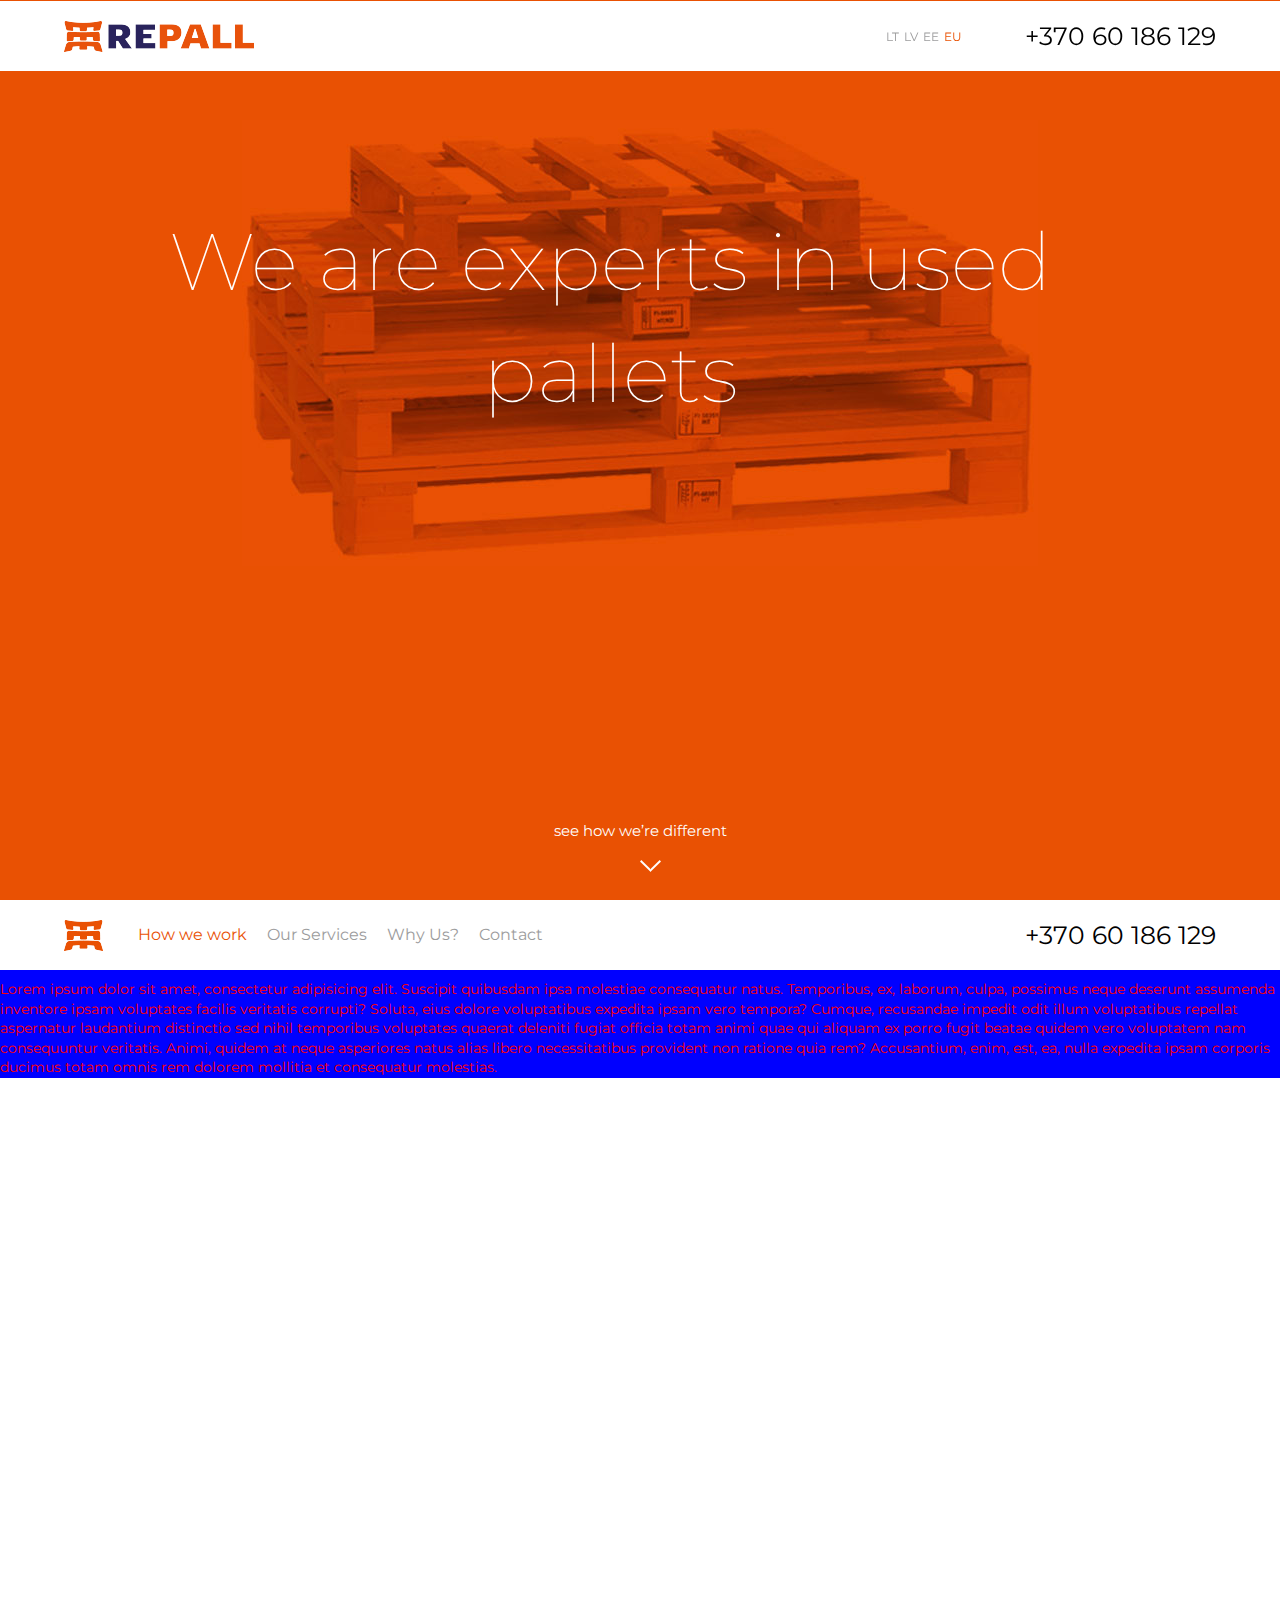
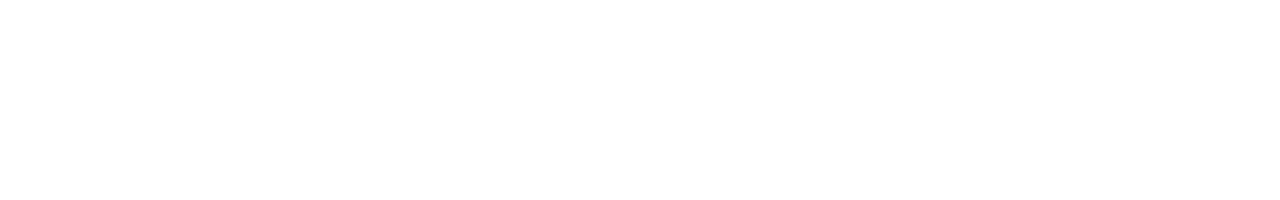
==== 1.html @ 40c505a0 "01" ====
<!DOCTYPE html>
<!--[if lte IE 8]><html class="lteie8"><![endif]-->
<!--[if gt IE 8]><!--><html><!--<![endif]-->
<head>
	<meta charset="utf-8">
	<title>repall</title>
	<!--[if lt IE 9]>
		<script src="js/vendor/html5shiv.js"></script>
	<![endif]-->
	<meta name="viewport" content="width=device-width">
	<link rel="stylesheet" media="screen" href="css/screen.css">
	<link href='http://fonts.googleapis.com/css?family=Montserrat' rel='stylesheet' type='text/css'>
</head>
<body>
	<header class="header">
		<div class="header-i">
			<a href="#js-experts" class="logo"></a>
			<div class="header__right">
				<div class="phone">+370 60 186 129</div>
				<ul class="lang">
					<li><a href="#">LT</a></li>
					<li><a href="#">LV</a></li>
					<li><a href="#">EE</a></li>
					<li><a href="#" class="is-active">EU</a></li>
				</ul> 
			</div>
		</div>
	</header>

	<!-- BEGIN out -->
	<div class="out">
		<section id="js-experts" class="is-slide slide1">
			<div class="wrap">
				<div class="wrap__in">
						<div class="wrap__in-media">
							<h1 class="h1">We are experts in used <br> pallets</h1>
							<img src="img/1.jpg" alt="">
						</div>
				</div>
				<a href="#js-work" class="slide-next">see how we’re different <i class="i-arr"></i></a>
			</div>
		</section>
				<section id="js-work" class="is-slide slide2">
					<div class="footer">
						<div class="footer-i">
							<div class="logo-wrap">
								<a href="#js-experts" class="logo"></a>
							</div>
							<ul class="nav">
								<li class="is-active"><a href="#js-work">How we work</a></li>
								<li><a href="#js-services">Our Services</a></li>
								<li><a href="#js-why">Why Us?</a></li>
								<li><a href="#js-contact">Contact</a></li>
							</ul>
							<div class="header__right">
								<div class="phone">+370 60 186 129</div>
							</div>
						</div>
					</div>
				  <div class="wrap" style="color: red; padding-top: 80px; background: blue;">
			  		Lorem ipsum dolor sit amet, consectetur adipisicing elit. Suscipit quibusdam ipsa molestiae consequatur natus. Temporibus, ex, laborum, culpa, possimus neque deserunt assumenda inventore ipsam voluptates facilis veritatis corrupti? Soluta, eius dolore voluptatibus expedita ipsam vero tempora? Cumque, recusandae impedit odit illum voluptatibus repellat aspernatur laudantium distinctio sed nihil temporibus voluptates quaerat deleniti fugiat officia totam animi quae qui aliquam ex porro fugit beatae quidem vero voluptatem nam consequuntur veritatis. Animi, quidem at neque asperiores natus alias libero necessitatibus provident non ratione quia rem? Accusantium, enim, est, ea, nulla expedita ipsam corporis ducimus totam omnis rem dolorem mollitia et consequatur molestias.
				  </div>
				</section>
	</div>
	<!-- END out -->
	<script src="js/vendor/jquery.tools.min.js"></script> 
	<script src="js/vendor/jquery.mobile-1.4.0.min.js"></script>
	<script src="js/common.js"></script>
</body>
</html>
---- css/screen.css ----
* { margin: 0; padding: 0; }

.clearfix:after { display: block; visibility: hidden; clear: both; height: 0; content: ""; font-size: 0; line-height: 0; }

html, button, input, select, textarea { color: #222222; }

article, aside, details, figcaption, figure, footer, header, hgroup, main, nav, section, summary { display: block; }

audio, canvas, video { display: inline-block; }

audio, canvas, img, svg, video { vertical-align: middle; }

fieldset { border: 0; margin: 0; padding: 0; }

textarea { resize: vertical; overflow: auto; vertical-align: top; }

ul { list-style: none; }

table { border-collapse: collapse; border-spacing: 0; }

img { border: 0; }

@media only screen and (min-device-width: 320px) and (max-device-width: 480px) { * { -webkit-text-size-adjust: none; } }
audio:not([controls]) { display: none; height: 0; }

[hidden], template { display: none; }

a { background: transparent; }
a:focus { outline: thin dotted; }
a:active, a:hover { outline: 0; }

abbr[title] { border-bottom: 1px dotted; }

b, strong { font-weight: bold; }

dfn { font-style: italic; }

hr { -moz-box-sizing: content-box; box-sizing: content-box; height: 0; }

mark { background: yellow; color: black; }

code, kbd, pre, samp { font-family: monospace, serif; font-size: 1em; }

pre { white-space: pre-wrap; }

q { quotes: "\201C" "\201D" "\2018" "\2019"; }

small { font-size: 80%; }

sub, sup { font-size: 75%; line-height: 0; position: relative; vertical-align: baseline; }

sup { top: -0.5em; }

sub { bottom: -0.25em; }

svg:not(:root) { overflow: hidden; }

figure { margin: 0; }

fieldset { border: 1px solid silver; margin: 0 2px; padding: 0.35em 0.625em 0.75em; }

legend { border: 0; padding: 0; }

button, input, select, textarea { font-family: inherit; font-size: 100%; margin: 0; }

button, input { line-height: normal; }

button, select { text-transform: none; }

button, html input[type="button"], input[type="reset"], input[type="submit"] { -webkit-appearance: button; cursor: pointer; }

button[disabled], html input[disabled] { cursor: default; }

input[type="checkbox"], input[type="radio"] { box-sizing: border-box; padding: 0; }

input[type="search"] { -webkit-appearance: textfield; -moz-box-sizing: content-box; -webkit-box-sizing: content-box; box-sizing: content-box; }

input[type="search"]::-webkit-search-decoration { -webkit-appearance: none; }

button::-moz-focus-inner, input::-moz-focus-inner { border: 0; padding: 0; }

input[type="submit"]::-moz-focus-inner { padding: 0; border: 0; }

body { margin: 0; font-family: "Montserrat", sans-serif; font-weight: normal; line-height: 1.4; font-size: 14px; }

a { text-decoration: none; }
a:hover { text-decoration: none; }

.wrap { margin: 0 auto; }
.wrap .wrap__in { padding: 70px 0; }

.is-slide { color: white; }

.slide2 { position: relative; }

.slide3 { background: #f8f8f8; color: #323232; position: relative; }
.slide3 .h1 { color: #323232; }

.slide4 { background: #29235c; position: relative; }

.slide5 { background: #4b7e3e; color: #323232; position: relative; }
.slide5 .h1 { color: #323232; }

.h1 { margin-bottom: 30px; font-size: 30px; color: white; }

.ui-loader { display: none; }

.header { width: 100%; height: 70px; line-height: 70px; background: white; position: fixed; top: 0; left: 0; z-index: 2; }
.header .header-i { padding: 0 5%; *zoom: 1; }
.header .header-i:before, .header .header-i:after { content: ""; display: table; }
.header .header-i:after { clear: both; }
@media only screen and (max-width: 900px) { .header .header-i { padding: 0 3%; } }
@media only screen and (max-width: 490px) { .header .header-i .logo { background: url('../img/icons-s7c1165e5b5.png') 0 -743px no-repeat; width: 39px; height: 31px; } }

.header__right { overflow: hidden; *zoom: 1; }
.header__right:before, .header__right:after { content: ""; display: table; }
.header__right:after { clear: both; }
.header__right .lang { margin-right: 6%; float: right; *zoom: 1; }
.header__right .lang:before, .header__right .lang:after { content: ""; display: table; }
.header__right .lang:after { clear: both; }
@media only screen and (max-width: 900px) { .header__right .lang { margin-right: 3%; } }
.header__right .lang li { margin-right: 5px; float: left; }
.header__right .lang a { font-size: 12px; color: #9c9c9d; }
.header__right .lang a:hover { color: #fb6315; }
.header__right .lang a.is-active { color: #e95103; }

.nav { float: left; *zoom: 1; }
.nav:before, .nav:after { content: ""; display: table; }
.nav:after { clear: both; }
@media only screen and (max-width: 605px) { .nav { display: none; } }
.nav li { float: left; margin-right: 20px; }
@media only screen and (max-width: 800px) { .nav li { margin-right: 10px; } }
.nav .is-active a { color: #e95103; }
.nav a { color: #9c9c9d; font-size: 16px; }
.nav a:hover { color: #fb6315; }
@media only screen and (max-width: 800px) { .nav a { font-size: 14px; } }
@media only screen and (max-width: 650px) { .nav a { font-size: 12px; } }

.phone { float: right; font-size: 25px; color: black; }
@media only screen and (max-width: 900px) { .phone { font-size: 18px; } }
@media only screen and (max-width: 800px) { .phone { font-size: 16px; } }

.logo { background: url('../img/icons-s7c1165e5b5.png') 0 -64px no-repeat; width: 190px; height: 31px; margin-top: 20px; float: left; }

.footer { width: 100%; height: 70px; line-height: 70px; background: white; position: absolute; top: 0; z-index: 1666; }

.footer-i { padding: 0 5%; *zoom: 1; }
.footer-i:before, .footer-i:after { content: ""; display: table; }
.footer-i:after { clear: both; }
.footer-i .logo-wrap { margin-right: 35px; height: 71px; float: left; }
@media only screen and (max-width: 800px) { .footer-i .logo-wrap { margin-right: 15px; } }
.footer-i .logo { background: url('../img/icons-s7c1165e5b5.png') 0 -743px no-repeat; width: 39px; height: 31px; }
@media only screen and (max-width: 900px) { .footer-i { padding: 0 3%; } }
@media only screen and (max-width: 490px) { .footer-i .logo-wrap { width: auto; } }

.footer_fixed { position: fixed; }

.slide1 { background: #e95103; color: #d0ecf6; text-align: center; position: relative; min-height: 350px !important; }
.slide1 .wrap { width: 80%; height: 100%; margin: 0% 10% 0%; text-align: center; }
.slide1 .wrap__in { padding-top: 120px; position: relative; }
.slide1 .wrap__in img { max-width: 100%; max-height: 100%; }
.slide1 .h1 { font-weight: 100; font-size: 80px; position: absolute; top: 50%; margin-top: -112px; left: 50%; margin-left: -50%; }
@media only screen and (max-width: 900px) { .slide1 .h1 { margin-top: -84px; font-size: 60px; } }
@media only screen and (max-width: 600px) { .slide1 .h1 { margin-top: -61px; font-size: 40px; } }
@media only screen and (max-width: 490px) { .slide1 .h1 { margin-top: -39px; font-size: 28px; } }
@media only screen and (min-width: 1200px) and (max-width: 5000px) { .slide1 .h1 { margin-left: -471px; } }

.slide-next { width: 180px; height: 50px; position: absolute; bottom: 30px; left: 50%; margin-left: -90px; font-size: 15px; color: white; }
.slide-next .i-arr { position: absolute; left: 50%; top: 40px; }

@media only screen and (max-width: 600px) { .slide2 { display: none; } }

.slider { z-index: 1666; *zoom: 1; }
@media only screen and (max-width: 600px) { .slider { display: none; } }
.slider:before, .slider:after { content: ""; display: table; }
.slider:after { clear: both; }
.slider li { width: 5%; float: left; overflow: hidden; position: relative; cursor: pointer; -moz-transition: all linear 0.3s; -o-transition: all linear 0.3s; -webkit-transition: all linear 0.3s; -ms-transition: all linear 0.3s; transition: all linear 0.3s; }
@media only screen and (max-width: 900px) { .slider li { width: 10%; } }
.slider li.is-open { width: 80%; -moz-transition: all linear 0.3s; -o-transition: all linear 0.3s; -webkit-transition: all linear 0.3s; -ms-transition: all linear 0.3s; transition: all linear 0.3s; }
@media only screen and (max-width: 900px) { .slider li.is-open { width: 60%; } }
.slider li.is-open .slider__ico { display: none; }
.slider li.is-open .slider__text { display: block; padding: 35px 90px 60px; background: rgba(41, 35, 92, 0.9); -moz-transition: opacity 0.1s linear 0.1s; -o-transition: opacity 0.1s linear 0.1s; -webkit-transition: opacity 0.1s linear 0.1s; -ms-transition: opacity 0.1s linear 0.1s; transition: opacity 0.1s linear 0.1s; filter: progid:DXImageTransform.Microsoft.Alpha(Opacity=100); opacity: 1; }
.slider li.is-open .slider__text .ico { position: absolute; left: 90px; margin-left: 0; top: inherit; margin-top: 0; bottom: 35px !important; }
.slider li.is-open .slider__text .i-ico1 { margin-bottom: -18px; }
.slider li.is-open .slider__text .i-ico2 { margin-bottom: -15px; }
.slider li.is-open .slider__text .i-ico3 { margin-bottom: -19px; }
.slider li.is-open .slider__text .i-ico4 { margin-bottom: -14px; }
.slider li.is-open .slider__text .i-ico5 { margin-bottom: -16px; }

.slider__bg { width: 100%; height: 100%; background-repeat: no-repeat; background-size: cover; background-position: 50% 50%; background-repeat: no-repeat; }

.slider__ico { height: 80px; position: absolute; left: 0; right: 0; bottom: 0; background: rgba(233, 91, 3, 0.9); z-index: 1; }
.slider__ico .ico { position: absolute; top: 50%; left: 50%; }
.slider__ico .i-ico1 { margin-top: -18px; margin-left: -20px; }
.slider__ico .i-ico2 { margin-top: -15px; margin-left: -19px; }
.slider__ico .i-ico3 { margin-top: -19px; margin-left: -20px; }
.slider__ico .i-ico4 { margin-top: -14px; margin-left: -18px; }
.slider__ico .i-ico5 { margin-top: -16px; margin-left: -16px; }

.slider__text { min-height: 180px; position: absolute; left: 0; right: 0; bottom: 0; z-index: 2; padding: 15px 90px; text-shadow: 0 1px 1px black; filter: progid:DXImageTransform.Microsoft.Alpha(Opacity=10); opacity: 0.1; }
.slider__text h2 { font-size: 40px; font-weight: 100; color: white; margin-bottom: 15px; line-height: 1.2; }
@media only screen and (max-width: 900px) { .slider__text h2 { font-size: 30px; } }
@media only screen and (max-width: 650px) { .slider__text h2 { font-size: 24px; } }
.slider__text p { font-size: 20px; color: white; }
@media only screen and (max-width: 900px) { .slider__text p { font-size: 16px; } }
@media only screen and (max-width: 650px) { .slider__text p { font-size: 14px; } }

@media only screen and (max-width: 600px) { .slide3 { min-height: 1050px !important; } }

.services__top { width: 60%; margin: 0 20% 0px; font-size: 0; *zoom: 1; }
.services__top:before, .services__top:after { content: ""; display: table; }
.services__top:after { clear: both; }
@media only screen and (max-width: 600px) { .services__top { line-height: 1 !important; } }

.services__top-item { width: 50%; text-align: center; line-height: 1; vertical-align: middle; display: inline-block; }
@media only screen and (max-width: 600px) { .services__top-item { width: 100%; margin-top: 35px; } }
.services__top-item h2 { margin-bottom: 20px; font-weight: bold; font-size: 70px; color: #29235c; }
@media only screen and (max-width: 900px) { .services__top-item h2 { font-size: 60px; } }
@media only screen and (max-width: 800px) { .services__top-item h2 { font-size: 50px; } }
@media only screen and (max-width: 650px) { .services__top-item h2 { font-size: 40px; } }
@media only screen and (max-width: 600px) { .services__top-item h2 { font-size: 60px; } }
.services__top-item p { color: #a5a6a7; font-size: 20px; }
@media only screen and (max-width: 650px) { .services__top-item p { font-size: 18px; } }
@media only screen and (max-width: 600px) { .services__top-item p { font-size: 20px; } }

.services__cont .services__row { min-height: 180px; font-size: 0; *zoom: 1; }
.services__cont .services__row:before, .services__cont .services__row:after { content: ""; display: table; }
.services__cont .services__row:after { clear: both; }
@media only screen and (max-width: 600px) { .services__cont .services__row { height: auto; } }
.services__cont .services__item { width: 25%; text-align: center; vertical-align: top; display: inline-block; }
@media only screen and (max-width: 600px) { .services__cont .services__item { width: 50%; margin-bottom: 20px; float: none; vertical-align: top; } }
.services__cont .services__item [class^="i-"], .services__cont .services__item [class*=" i-"] { vertical-align: top; display: inline-block; }
.services__cont .services__item p { margin-top: 25px; font-size: 20px; color: #747474; line-height: 1.2; }
@media only screen and (max-width: 800px) { .services__cont .services__item p { font-size: 16px; } }
@media only screen and (max-width: 600px) { .services__cont .services__item p { font-size: 20px; } }
.services__cont .services__item .i-service1 { margin-right: 10px; }

.benefits { width: 100%; }

.benefits__top { background: #29235c; }
.benefits__top h2 { font-size: 30px; text-align: center; }

.benefits__cont { *zoom: 1; }
.benefits__cont:before, .benefits__cont:after { content: ""; display: table; }
.benefits__cont:after { clear: both; }

.benefits__cheaper { background: #494474; }

.benefits__job { background: #3e396c; }

.benefits__saving { background: #342e64; }

.benefits__block-in { margin: 0 17%; padding: 17% 0; text-align: center; position: relative; *zoom: 1; -webkit-box-sizing: border-box; -moz-box-sizing: border-box; box-sizing: border-box; }
.benefits__block-in:before, .benefits__block-in:after { content: ""; display: table; }
.benefits__block-in:after { clear: both; }

.benefits__block-num { margin-bottom: 55px; font-size: 30px; }
.benefits__block-num [class^="i-"], .benefits__block-num [class*=" i-"] { margin-bottom: 15px; }

.benefits__wrap { position: relative; overflow: hidden; }

.benefits__block-item { float: left; font-size: 25px; }
.benefits__block-item [class^="i-"], .benefits__block-item [class*=" i-"] { margin-bottom: 20px; }
.benefits__block-item.benefits__block-item_r { float: right; }

.benefits__block-symbol { position: absolute; left: 50%; margin-left: -7px; margin-top: -18px; bottom: 0; font-size: 25px; }

[class^="i-"], [class*=" i-"] { display: inline-block; vertical-align: middle; }

.i-arr { background: url('../img/icons-s7c1165e5b5.png') 0 -1343px no-repeat; width: 21px; height: 12px; }

.i-ico1 { background: url('../img/icons-s7c1165e5b5.png') 0 -1202px no-repeat; width: 40px; height: 36px; }

.i-ico2 { background: url('../img/icons-s7c1165e5b5.png') 0 -832px no-repeat; width: 38px; height: 30px; }

.i-ico3 { background: url('../img/icons-s7c1165e5b5.png') 0 -784px no-repeat; width: 40px; height: 38px; }

.i-ico4 { background: url('../img/icons-s7c1165e5b5.png') 0 -1024px no-repeat; width: 37px; height: 28px; }

.i-ico5 { background: url('../img/icons-s7c1165e5b5.png') 0 -872px no-repeat; width: 33px; height: 32px; }

.i-num1 { background: url('../img/icons-s7c1165e5b5.png') 0 -1248px no-repeat; width: 61px; height: 60px; }

.i-num2 { background: url('../img/icons-s7c1165e5b5.png') 0 -1132px no-repeat; width: 61px; height: 60px; }

.i-num3 { background: url('../img/icons-s7c1165e5b5.png') 0 -1062px no-repeat; width: 61px; height: 60px; }

.i-service1 { background: url('../img/icons-s7c1165e5b5.png') 0 -251px no-repeat; width: 77px; height: 77px; }

.i-service2 { background: url('../img/icons-s7c1165e5b5.png') 0 -105px no-repeat; width: 75px; height: 69px; }

.i-service3 { background: url('../img/icons-s7c1165e5b5.png') 0 -184px no-repeat; width: 57px; height: 57px; }

.i-service4 { background: url('../img/icons-s7c1165e5b5.png') 0 -338px no-repeat; width: 60px; height: 65px; }

.i-service5 { background: url('../img/icons-s7c1165e5b5.png') 0 -568px no-repeat; width: 70px; height: 52px; }

.i-service6 { background: url('../img/icons-s7c1165e5b5.png') 0 -962px no-repeat; width: 68px; height: 52px; }

.i-service7 { background: url('../img/icons-s7c1165e5b5.png') 0 -501px no-repeat; width: 57px; height: 57px; }

.i-service8 { background: url('../img/icons-s7c1165e5b5.png') 0 -630px no-repeat; width: 66px; height: 64px; }

.i-pallet { background: url('../img/icons-s7c1165e5b5.png') 0 0 no-repeat; width: 106px; height: 54px; }

.i-pallet_m { background: url('../img/icons-s7c1165e5b5.png') 0 -704px no-repeat; width: 58px; height: 29px; }

.i-saving { background: url('../img/icons-s7c1165e5b5.png') 0 -413px no-repeat; width: 85px; height: 78px; }

.i-saving_m { background: url('../img/icons-s7c1165e5b5.png') 0 -914px no-repeat; width: 28px; height: 38px; }
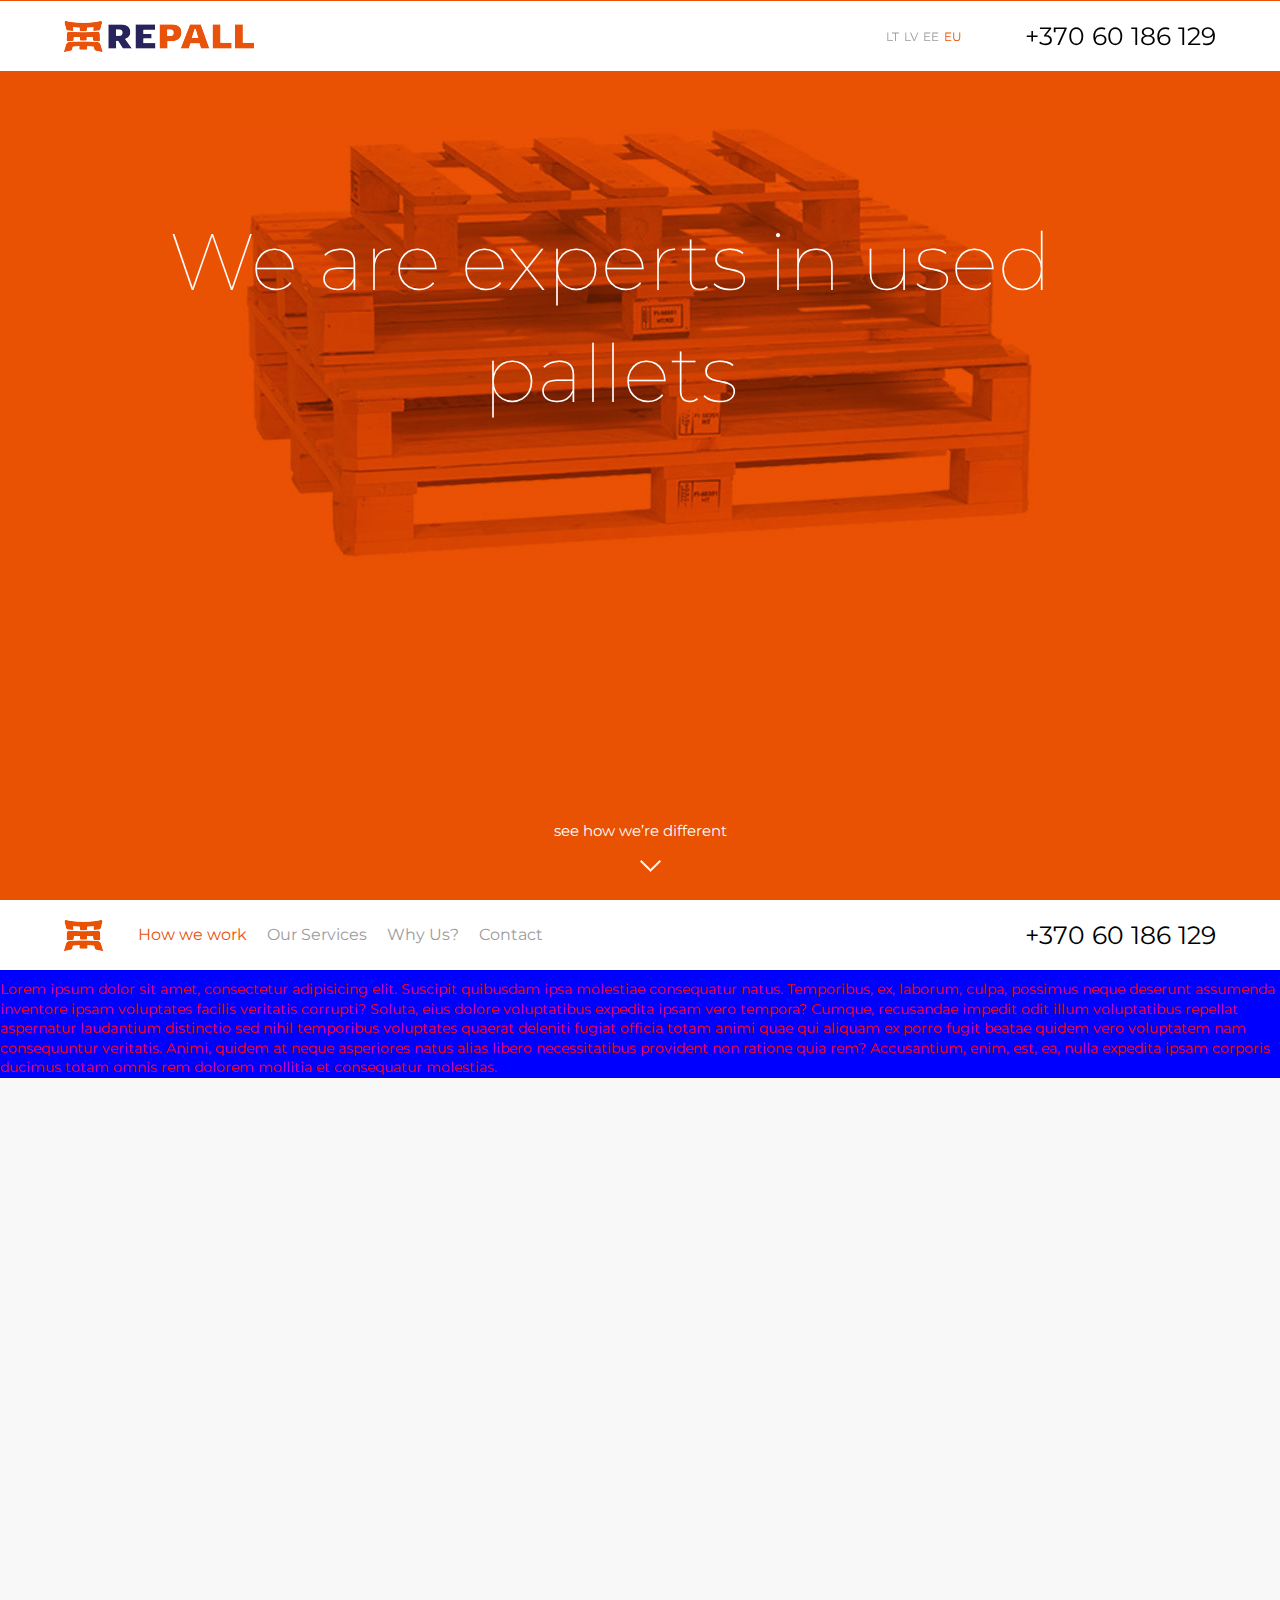
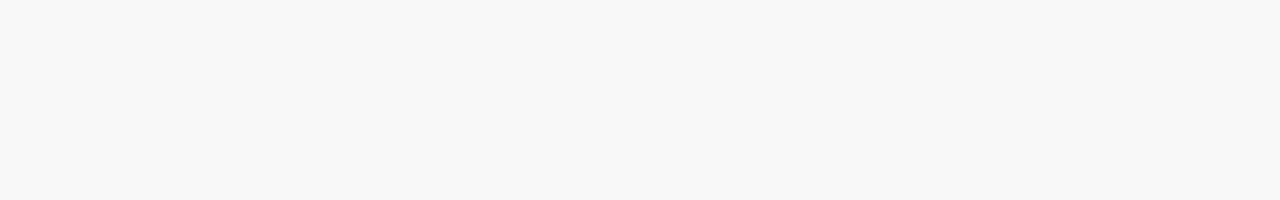
==== commit 1dc5890c: "fix" ====
--- a/1.html
+++ b/1.html
@@ -40,7 +40,7 @@
 				<a href="#js-work" class="slide-next">see how we’re different <i class="i-arr"></i></a>
 			</div>
 		</section>
-				<section id="js-work" class="is-slide slide2">
+				<section id="js-work" class="is-slide slide3">
 					<div class="footer">
 						<div class="footer-i">
 							<div class="logo-wrap">
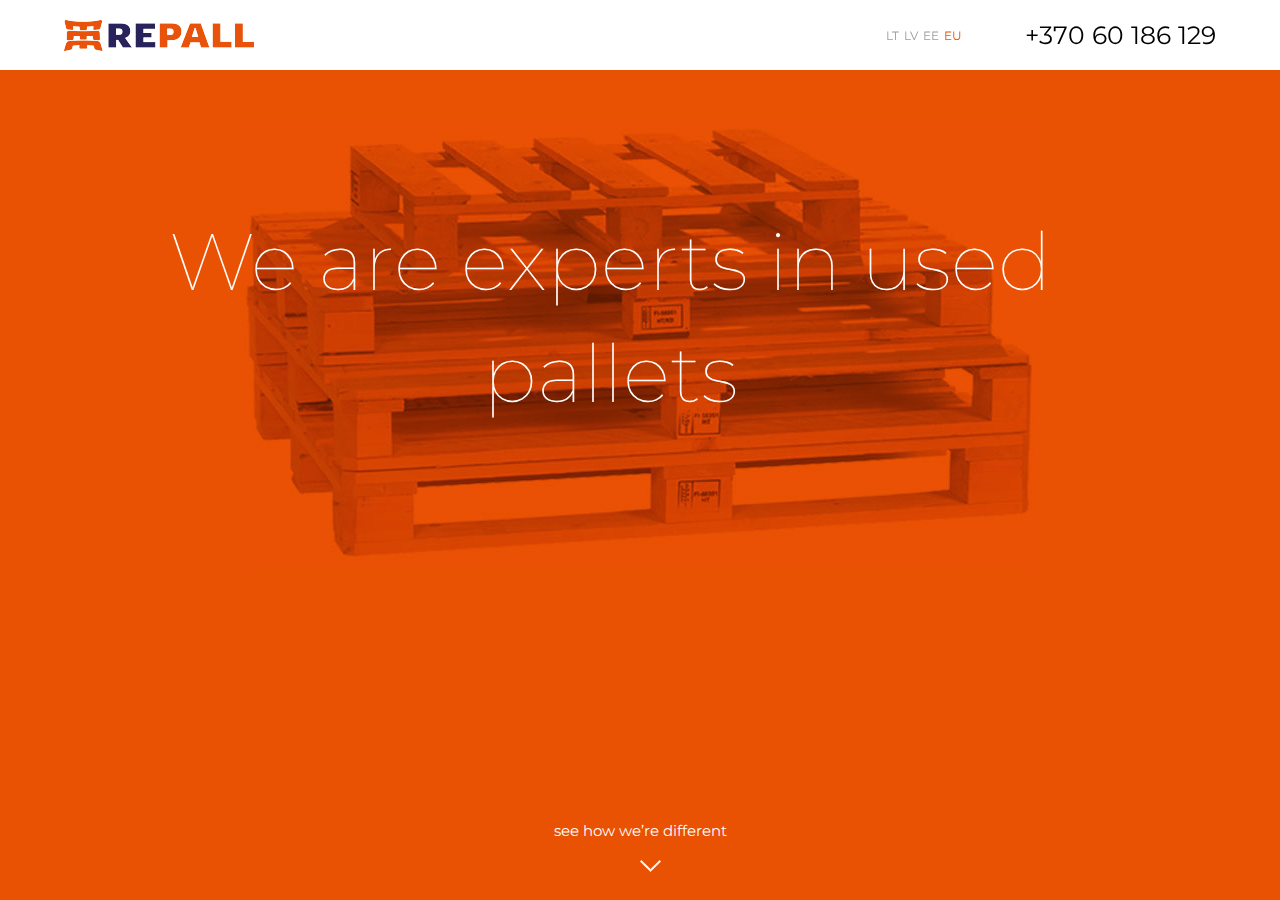
==== commit bb7661d1: "1-4" ====
--- a/1.html
+++ b/1.html
@@ -3,7 +3,7 @@
 <!--[if gt IE 8]><!--><html><!--<![endif]-->
 <head>
 	<meta charset="utf-8">
-	<title>repall</title>
+	<title>1</title>
 	<!--[if lt IE 9]>
 		<script src="js/vendor/html5shiv.js"></script>
 	<![endif]-->
@@ -40,27 +40,6 @@
 				<a href="#js-work" class="slide-next">see how we’re different <i class="i-arr"></i></a>
 			</div>
 		</section>
-				<section id="js-work" class="is-slide slide3">
-					<div class="footer">
-						<div class="footer-i">
-							<div class="logo-wrap">
-								<a href="#js-experts" class="logo"></a>
-							</div>
-							<ul class="nav">
-								<li class="is-active"><a href="#js-work">How we work</a></li>
-								<li><a href="#js-services">Our Services</a></li>
-								<li><a href="#js-why">Why Us?</a></li>
-								<li><a href="#js-contact">Contact</a></li>
-							</ul>
-							<div class="header__right">
-								<div class="phone">+370 60 186 129</div>
-							</div>
-						</div>
-					</div>
-				  <div class="wrap" style="color: red; padding-top: 80px; background: blue;">
-			  		Lorem ipsum dolor sit amet, consectetur adipisicing elit. Suscipit quibusdam ipsa molestiae consequatur natus. Temporibus, ex, laborum, culpa, possimus neque deserunt assumenda inventore ipsam voluptates facilis veritatis corrupti? Soluta, eius dolore voluptatibus expedita ipsam vero tempora? Cumque, recusandae impedit odit illum voluptatibus repellat aspernatur laudantium distinctio sed nihil temporibus voluptates quaerat deleniti fugiat officia totam animi quae qui aliquam ex porro fugit beatae quidem vero voluptatem nam consequuntur veritatis. Animi, quidem at neque asperiores natus alias libero necessitatibus provident non ratione quia rem? Accusantium, enim, est, ea, nulla expedita ipsam corporis ducimus totam omnis rem dolorem mollitia et consequatur molestias.
-				  </div>
-				</section>
 	</div>
 	<!-- END out -->
 	<script src="js/vendor/jquery.tools.min.js"></script> 
